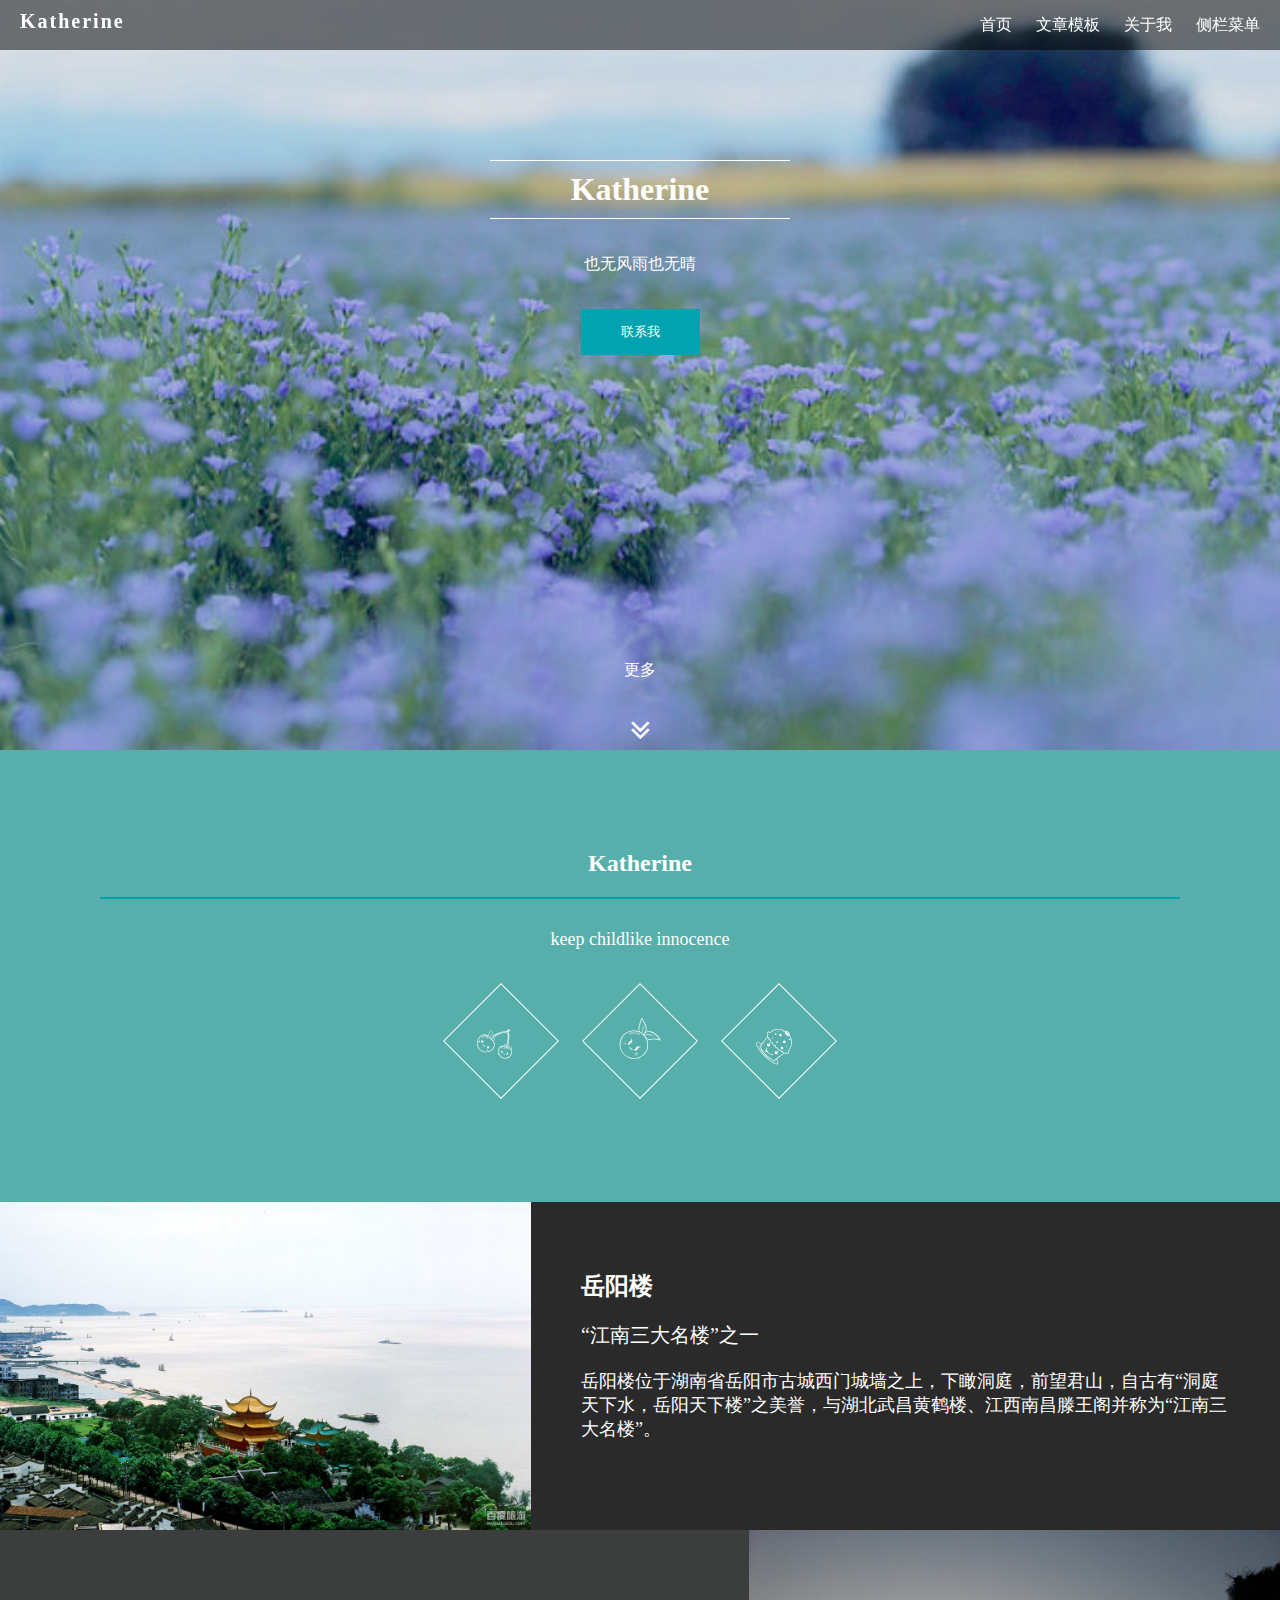
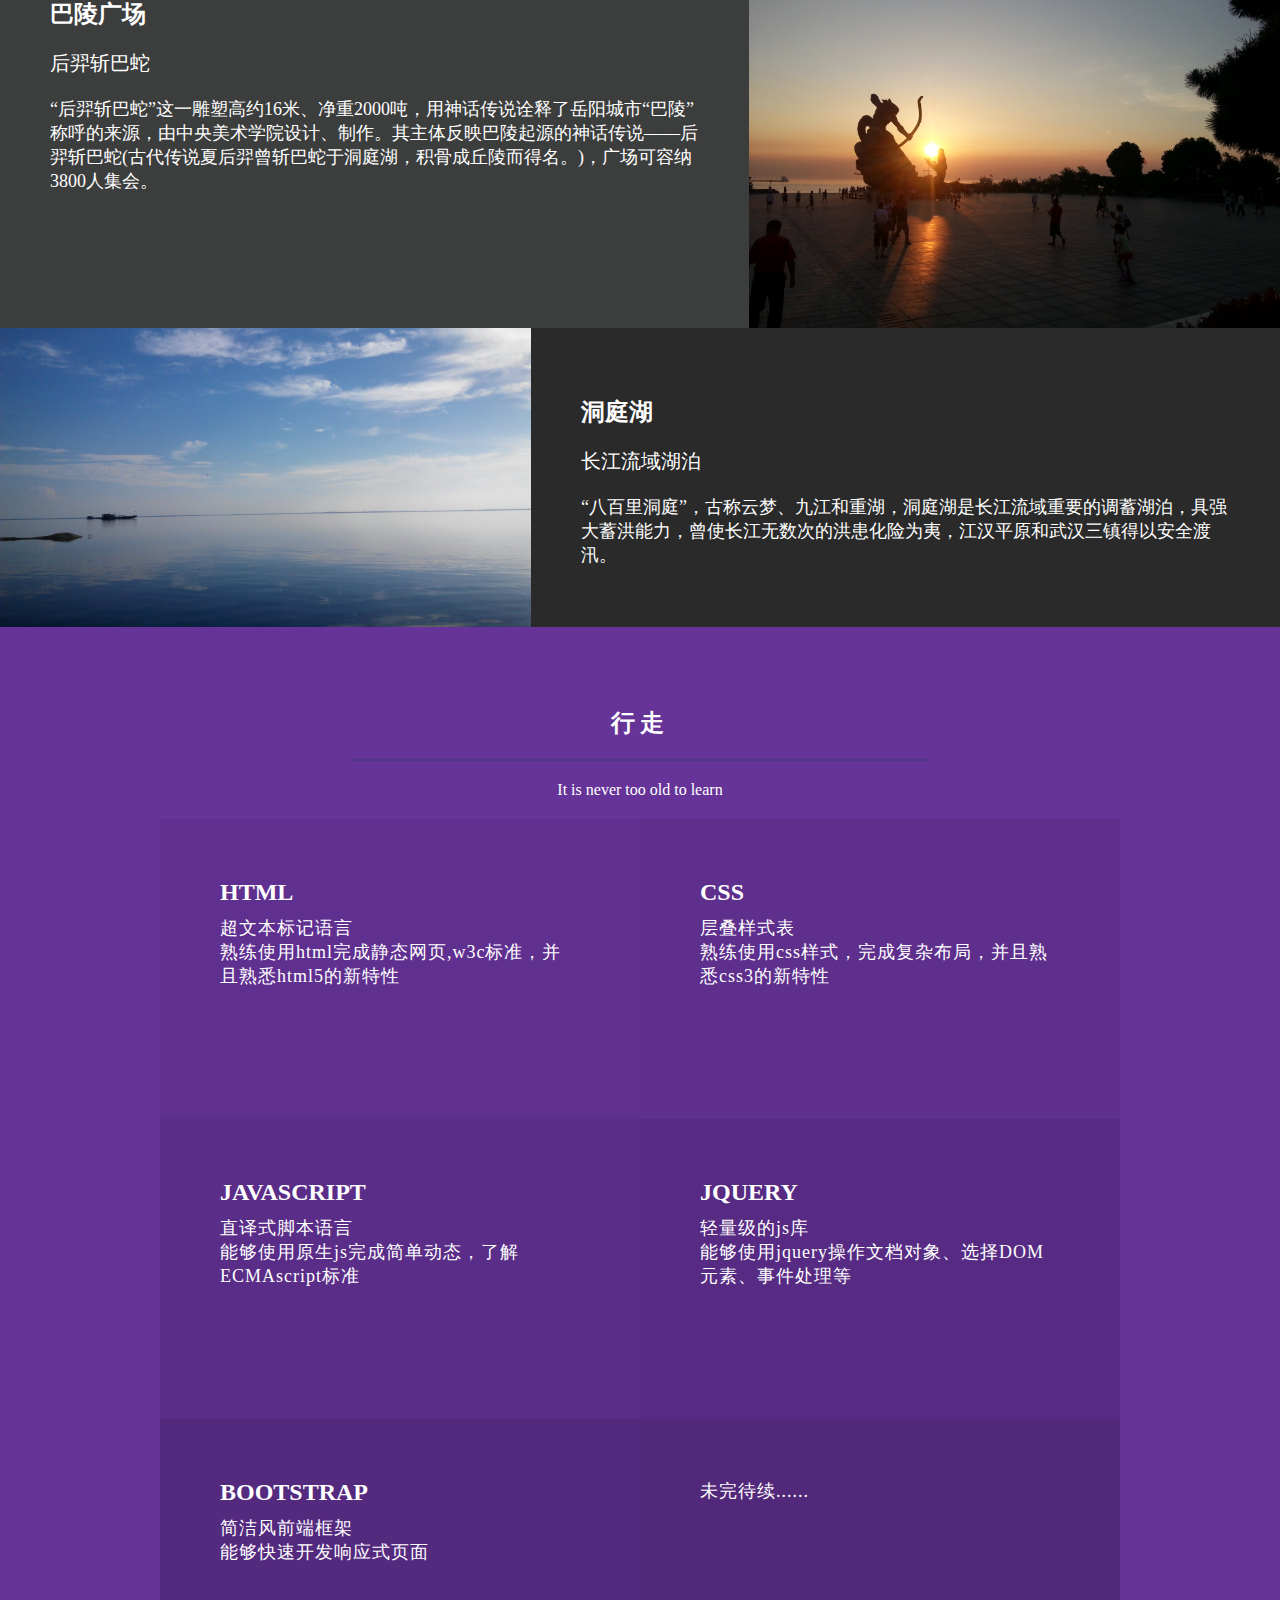
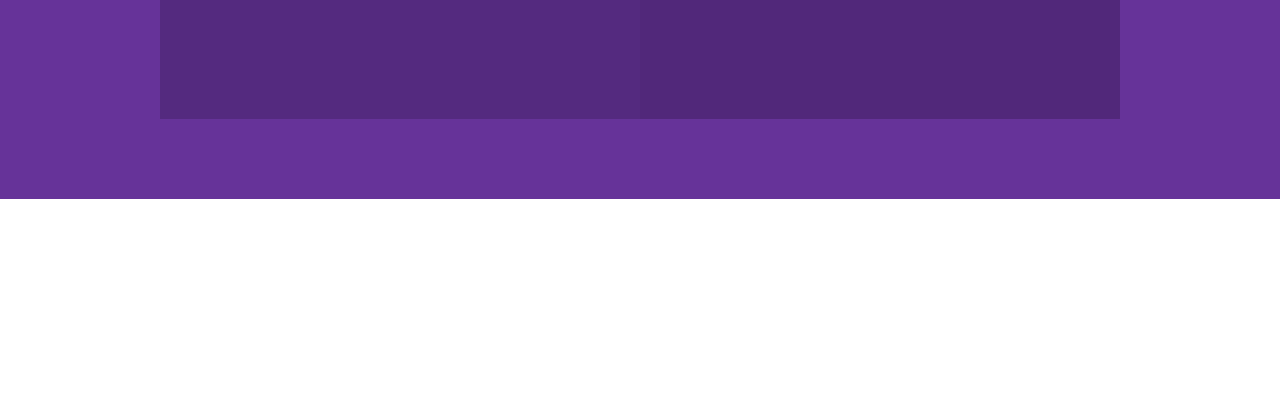
==== index.html @ 6aba7377 "init" ====
<!DOCTYPE html>
<html lang="en">
<head>
    <meta charset="UTF-8">
    <title>Katherine</title>
    <link rel="stylesheet" href="css/main.css">
    <link rel="stylesheet" href="fonts/font-awesome.min.css">
</head>

<body>
    <div class="page-wrapper">
        <header id="header">
            <nav>
                <div class="logo"><a href="index.html">Katherine</a></div>
                <ul>
                    <li><a href="#" class="active">首页</a></li>
                    <li><a href="article.html">文章模板</a></li>
                    <li><a href="#" class="me">关于我</a></li>
                    <li id="menu_trigger"><a href="#">侧栏菜单</a></li>
                </ul>
            </nav>
            <div id="banner">
                <div class="inner">
                    <h1>Katherine</h1>
                    <p>也无风雨也无晴</p>
                    <button id="contact"><a href="#">联系我</a></button>
                    <div class="more">
                        <p>更多</p>
                        <p><i class="fa fa-angle-double-down fa-2x" aria-hidden="true"></i></p>
                    </div>
                </div>
            </div>
        </header>
        <article>
            <section id="one" class="first-section">
                <div class="inner1">
                    <div>
                        <h2>Katherine</h2>
                        <div class="hr"></div>
                        <p class="sub-heading">keep childlike innocence</p>
                    </div>
                    <div class="icons">
                        <span class="icon">e</span>
                        <span class="icon">b</span>
                        <span class="icon">c</span>
                    </div>
                </div>
            </section>
            <section id="two" class="second-section">
                <div class="article-preview">
                    <div class="img-section">
                        <img src="img/c1.jpg" alt="">
                    </div>
                    <div class="text-section">
                        <h2>岳阳楼</h2>
                        <div class="sub-heading">“江南三大名楼”之一</div>
                        <p>岳阳楼位于湖南省岳阳市古城西门城墙之上，下瞰洞庭，前望君山，自古有“洞庭天下水，岳阳天下楼”之美誉，与湖北武昌黄鹤楼、江西南昌滕王阁并称为“江南三大名楼”。</p>
                    </div>
                </div>
                <div class="article-preview">
                    <div class="text-section">
                        <h2>巴陵广场</h2>
                        <div class="sub-heading">后羿斩巴蛇</div>
                        <p>“后羿斩巴蛇”这一雕塑高约16米、净重2000吨，用神话传说诠释了岳阳城市“巴陵”称呼的来源，由中央美术学院设计、制作。其主体反映巴陵起源的神话传说——后羿斩巴蛇(古代传说夏后羿曾斩巴蛇于洞庭湖，积骨成丘陵而得名。)，广场可容纳3800人集会。</p>
                    </div>
                    <div class="img-section">
                        <img src="img/c2.jpg" alt="">
                    </div>
                </div>
                <div class="article-preview">
                    <div class="img-section">
                        <img src="img/c3.jpg" alt="">
                    </div>
                    <div class="text-section">
                        <h2>洞庭湖</h2>
                        <div class="sub-heading">长江流域湖泊</div>
                        <p>“八百里洞庭”，古称云梦、九江和重湖，洞庭湖是长江流域重要的调蓄湖泊，具强大蓄洪能力，曾使长江无数次的洪患化险为夷，江汉平原和武汉三镇得以安全渡汛。</p>
                    </div>
                </div>
            </section>
            <section id="three" class="third-section">
                <div class="inner3">
                    <div class="heading-wrapper">
                        <h2>行走</h2>
                        <div class="hr"></div>
                        <div class="sub-heading">It is never too old to learn</div>
                    </div>
                    <div class="cards">
                        <div class="card">
                            <h3>HTML</h3>
                            <p>超文本标记语言</p>
                            <p>熟练使用html完成静态网页,w3c标准，并且熟悉html5的新特性</p>
                        </div>
                        <div class="card">
                            <h3>CSS</h3>
                            <p>层叠样式表</p>
                            <p>熟练使用css样式，完成复杂布局，并且熟悉css3的新特性</p>
                        </div>
                        <div class="card">
                            <h3>JAVASCRIPT</h3>
                            <p>直译式脚本语言</p>
                            <p>能够使用原生js完成简单动态，了解ECMAscript标准</p>
                        </div>
                        <div class="card">
                            <h3>JQUERY</h3>
                            <p>轻量级的js库</p>
                            <p>能够使用jquery操作文档对象、选择DOM元素、事件处理等</p>
                        </div>
                        <div class="card">
                            <h3>BOOTSTRAP</h3>
                            <p>简洁风前端框架</p>
                            <p>能够快速开发响应式页面</p>
                        </div>
                        <div class="card">
                            <p>未完待续......</p>
                        </div>
                    </div>
                </div>
            </section>
        </article>
        <footer>
            <ul class="share">
                <li><a href="#"><i class="fa fa-phone fa-lg" aria-hidden="true"></i></a></li>
                <li><a href="#"><i class="fa fa-comments-o fa-lg" aria-hidden="true"></i></a></li>
                <li><a href="#"><i class="fa fa-envelope-o fa-lg" aria-hidden="true"></i></a></li>
                <li><a href="#"><i class="fa fa-github fa-lg" aria-hidden="true"></i></a></li>
            </ul>
            <div class="copyright">
                @Katherine  -2016
            </div>
        </footer>
    </div>
    <div class="mask"></div>
    <div id="menu">
        <ul>
            <li><a href="#">html</a></li>
            <li><a href="#">css</a></li>
            <li><a href="#">javascript</a></li>
            <li><a href="#">jquery</a></li>
            <li><a href="#">bootstrap</a></li>
            <li><a href="#">react</a></li>
            <li><a href="#">less</a></li>
        </ul>
    </div>
    <div id="info">
        <ul>
            <li>telephone：15197228706</li>
            <li>weChat：pl6542580</li>
            <li>e-mail：941399127@qq.com</li>
            <li>github:https://github.com/panleihh</li>
        </ul>
    </div>
    <button class="back-to-top"><a href="#">返回顶部</a></button>
    <script src="js/jquery-3.1.0.min.js"></script>
    <script src="js/main.js"></script>
</body>
</html>
---- css/main.css ----
/*
    * Busy 收集 整理
 */
/*雅虎（YUI 3）reset*/
/*Normalize.css*/
* {
  margin: 0;
  padding: 0;
}
li {
  list-style: none;
}
img {
  border: none;
}
input,
select,
textarea {
  outline: none;
  border: none;
  background: none;
}
textarea {
  resize: none;
}
a {
  text-decoration: none;
}
@font-face {
  font-family: icon_kawaii;
  src: url("../fonts/Kawaii%20Food%20Font.ttf");
  font-weight: normal;
}
body {
  font-family: "Microsoft Yahei", "微软雅黑";
  /*---------------------------------隐藏部分-----------------------------------------*/

}
body .page-wrapper {
  background: url("../img/main.jpg") fixed;
  background-size: cover;
  overflow: hidden;
  /*--------------------------------header部分--------------------------------------*/

  /*--------------------------------article部分------------------------------------*/

  /*--------------------------------footer部分-------------------------------------*/

}
body .page-wrapper header nav {
  width: 100%;
  background: rgba(0, 0, 0, 0.5);
  position: fixed;
  z-index: 1000;
  height: 50px;
}
body .page-wrapper header nav .logo {
  padding: 10px 20px;
  font-size: 20px;
  font-weight: 700;
  float: left;
  letter-spacing: 2px;
}
body .page-wrapper header nav .logo a {
  color: #ffffff;
}
body .page-wrapper header nav ul {
  float: right;
}
body .page-wrapper header nav ul li {
  display: inline-block;
  line-height: 50px;
  margin-right: 20px;
}
body .page-wrapper header nav ul li a {
  line-height: inherit;
  display: inline-block;
  height: inherit;
  color: #ffffff;
}
body .page-wrapper header #banner {
  height: 750px;
  color: #ffffff;
  background-color: rgba(0, 0, 0, 0.1);
}
body .page-wrapper header #banner .inner {
  max-width: 300px;
  text-align: center;
  margin: 0 auto;
  position: relative;
  top: 160px;
}
body .page-wrapper header #banner .inner h1 {
  border-top: 1px solid #ffffff;
  border-bottom: 1px solid #ffffff;
  padding: 10px 0;
}
body .page-wrapper header #banner .inner p {
  line-height: 30px;
  margin: 30px;
}
body .page-wrapper header #banner .inner button {
  border: none;
  background-color: #00A3AF;
  color: #eeeeee;
  padding: 14px 40px;
}
body .page-wrapper header #banner .inner button a {
  display: block;
  color: #ffffff;
}
body .page-wrapper header #banner .inner .more {
  margin-top: 300px;
}
body .page-wrapper article #one {
  text-align: center;
  background-color: #56afaa;
  color: #ffffff;
  padding: 100px 0;
}
body .page-wrapper article #one .inner1 {
  max-width: 1080px;
  margin: 0 auto;
}
body .page-wrapper article #one .inner1 .hr {
  width: 100%;
  height: 2px;
  margin: 20px auto;
  background-color: #00A3AF;
}
body .page-wrapper article #one .inner1 .sub-heading {
  font-size: 18px;
  margin: 30px;
}
body .page-wrapper article #one .inner1 .icons {
  margin-top: 20px;
  font-size: 70px;
  font-family: icon_kawaii;
}
body .page-wrapper article #one .inner1 .icons .icon {
  display: inline-block;
  width: 80px;
  height: 80px;
  margin: 20px;
  border: 1px solid #ffffff;
  transform: rotate(45deg);
}
body .page-wrapper article #two .article-preview {
  background-color: rgba(20, 22, 22, 0.83);
  display: flex;
}
body .page-wrapper article #two .article-preview .img-section {
  width: 45%;
}
body .page-wrapper article #two .article-preview .img-section img {
  width: 100%;
  max-height: 400px;
  display: block;
  overflow: hidden;
}
body .page-wrapper article #two .article-preview .text-section {
  width: 55%;
  position: relative;
  top: 68px;
  padding: 0 50px;
  color: #ffffff;
}
body .page-wrapper article #two .article-preview .text-section h2 {
  margin-bottom: 20px;
}
body .page-wrapper article #two .article-preview .text-section .sub-heading {
  font-size: 20px;
  margin-bottom: 20px;
}
body .page-wrapper article #two .article-preview .text-section p {
  font-size: 18px;
}
body .page-wrapper article #two .article-preview:nth-child(odd) {
  background-color: rgba(26, 26, 26, 0.93);
}
body .page-wrapper article #three {
  background-color: rebeccapurple;
  color: #ffffff;
  padding: 80px;
}
body .page-wrapper article #three .inner3 {
  max-width: 960px;
  margin: 0 auto;
}
body .page-wrapper article #three .inner3 .heading-wrapper {
  text-align: center;
}
body .page-wrapper article #three .inner3 .heading-wrapper h2 {
  letter-spacing: 5px;
}
body .page-wrapper article #three .inner3 .heading-wrapper .hr {
  width: 60%;
  height: 2px;
  margin: 20px auto;
  background-color: #523587;
}
body .page-wrapper article #three .inner3 .heading-wrapper .sub-heading {
  margin-bottom: 20px;
}
body .page-wrapper article #three .inner3 .cards .card {
  width: 50%;
  min-height: 300px;
  padding: 60px;
  float: left;
  display: inline-block;
  -webkit-box-sizing: border-box;
  -moz-box-sizing: border-box;
  box-sizing: border-box;
}
body .page-wrapper article #three .inner3 .cards .card h3 {
  font-size: 24px;
  padding-bottom: 10px;
}
body .page-wrapper article #three .inner3 .cards .card p {
  font-size: 18px;
  letter-spacing: 1px;
}
body .page-wrapper article #three .inner3 .cards .card:first-child {
  background-color: rgba(0, 0, 0, 0.05);
}
body .page-wrapper article #three .inner3 .cards .card:nth-child(2) {
  background-color: rgba(0, 0, 0, 0.08);
}
body .page-wrapper article #three .inner3 .cards .card:nth-child(3) {
  background-color: rgba(0, 0, 0, 0.11);
}
body .page-wrapper article #three .inner3 .cards .card:nth-child(4) {
  background-color: rgba(0, 0, 0, 0.14);
}
body .page-wrapper article #three .inner3 .cards .card:nth-child(5) {
  background-color: rgba(0, 0, 0, 0.17);
}
body .page-wrapper article #three .inner3 .cards .card:nth-child(6) {
  background-color: rgba(0, 0, 0, 0.2);
}
body .page-wrapper article #three .inner3 .cards:after {
  content: '';
  display: block;
  clear: both;
}
body .page-wrapper footer {
  color: #ffffff;
  min-height: 200px;
  text-align: center;
}
body .page-wrapper footer .share {
  display: block;
  margin: 0 auto;
  padding: 50px;
}
body .page-wrapper footer .share li {
  display: inline-block;
  padding: 15px;
}
body .page-wrapper footer .share li a {
  color: #ffffff;
}
body .page-wrapper footer .copyright {
  padding-bottom: 20px;
}
body .mask {
  position: fixed;
  display: none;
  background-color: rgba(0, 0, 0, 0.4);
  top: 0;
  bottom: 0;
  left: 0;
  right: 0;
}
body #menu {
  width: 300px;
  padding: 20px 0;
  position: fixed;
  top: 50px;
  bottom: 0;
  right: -300px;
  background-color: rgba(0, 0, 0, 0.5);
  color: #ffffff;
  transition: right 0.5s;
}
body #menu ul li a {
  width: 100%;
  padding: 10px 30px;
  color: #ffffff;
  display: inline-block;
}
body #menu ul li a:hover {
  background-color: #444444;
}
body #info {
  width: 400px;
  position: fixed;
  top: 410px;
  left: 37%;
  display: none;
  border-radius: 15px;
  background-color: rgba(255, 255, 255, 0.5);
}
body #info ul {
  padding: 20px 35px;
  font-size: 18px;
  line-height: 30px;
}
body .back-to-top {
  position: fixed;
  bottom: 30px;
  right: 30px;
  padding: 10px;
  border: 1px solid #888;
  background-color: #5d5d5d;
}
body .back-to-top a {
  color: #878787;
}
body .back-to-top a:hover {
  color: #aaaaaa;
}
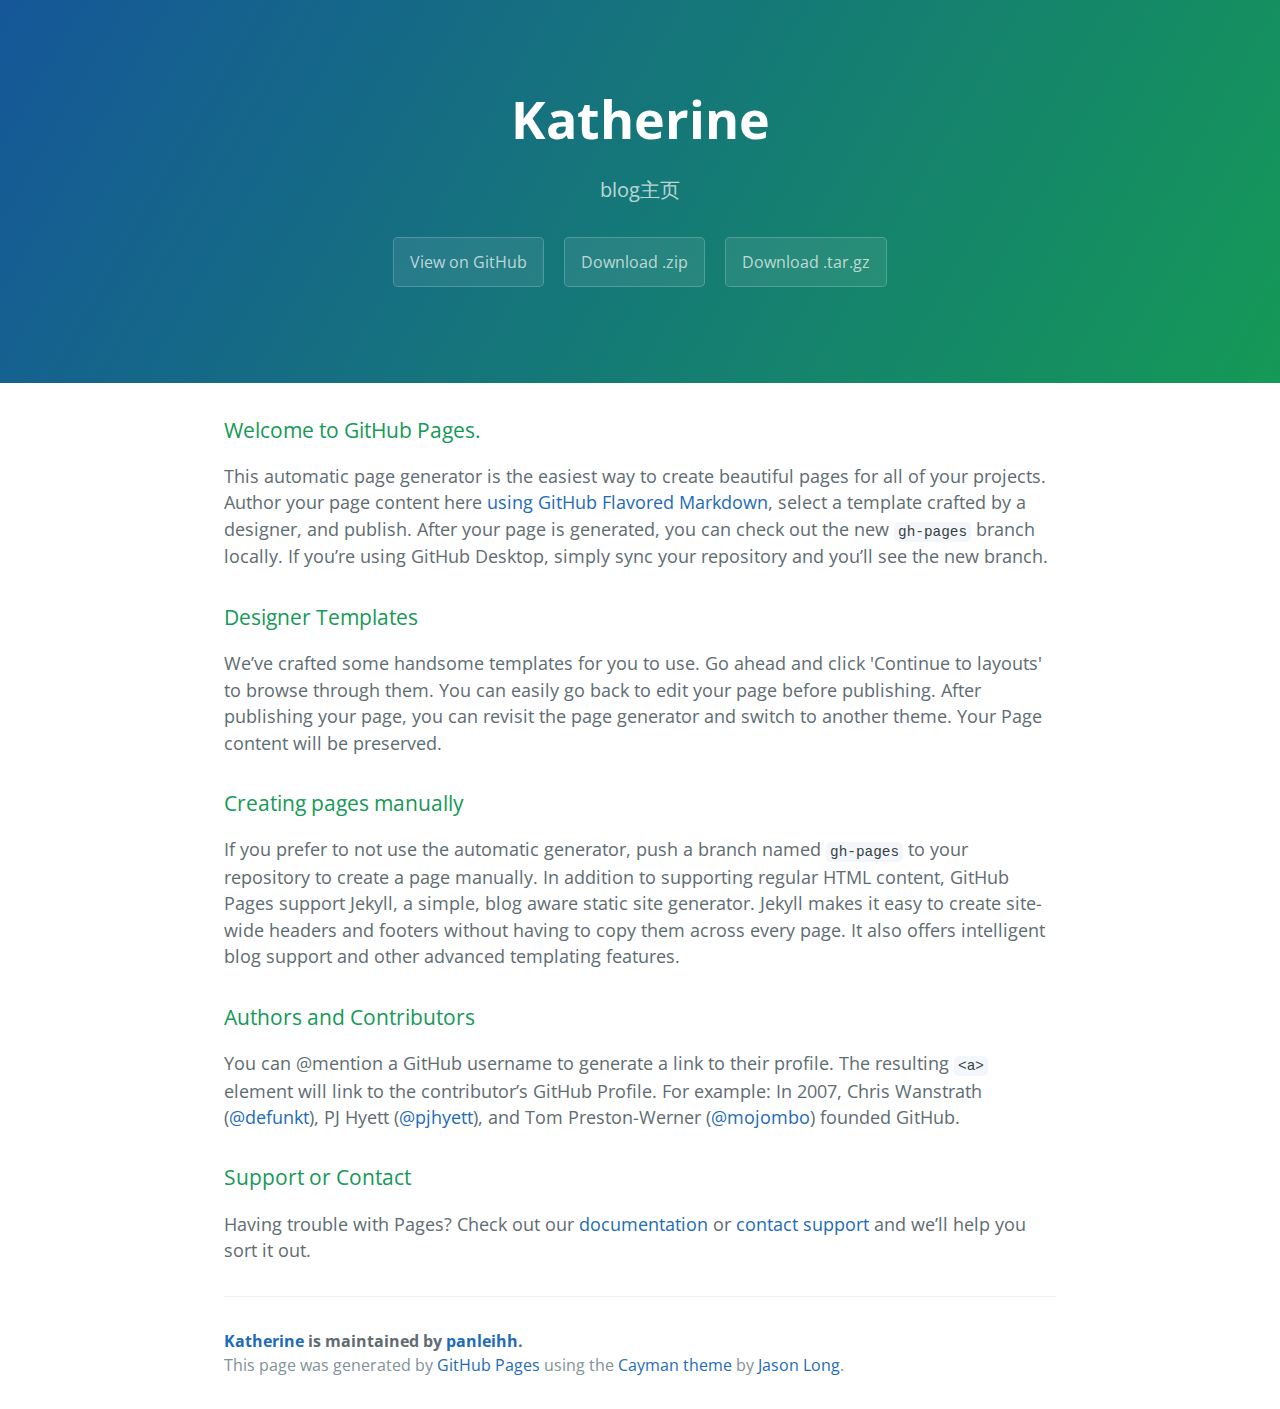
==== commit a0b61c43: "Create gh-pages branch via GitHub" ====
--- a/index.html
+++ b/index.html
@@ -1,157 +1,57 @@
 <!DOCTYPE html>
-<html lang="en">
-<head>
+<html lang="en-us">
+  <head>
     <meta charset="UTF-8">
-    <title>Katherine</title>
-    <link rel="stylesheet" href="css/main.css">
-    <link rel="stylesheet" href="fonts/font-awesome.min.css">
-</head>
+    <title>Katherine by panleihh</title>
+    <meta name="viewport" content="width=device-width, initial-scale=1">
+    <link rel="stylesheet" type="text/css" href="stylesheets/normalize.css" media="screen">
+    <link href='https://fonts.googleapis.com/css?family=Open+Sans:400,700' rel='stylesheet' type='text/css'>
+    <link rel="stylesheet" type="text/css" href="stylesheets/stylesheet.css" media="screen">
+    <link rel="stylesheet" type="text/css" href="stylesheets/github-light.css" media="screen">
+  </head>
+  <body>
+    <section class="page-header">
+      <h1 class="project-name">Katherine</h1>
+      <h2 class="project-tagline">blog主页</h2>
+      <a href="https://github.com/panleihh/Katherine" class="btn">View on GitHub</a>
+      <a href="https://github.com/panleihh/Katherine/zipball/master" class="btn">Download .zip</a>
+      <a href="https://github.com/panleihh/Katherine/tarball/master" class="btn">Download .tar.gz</a>
+    </section>
 
-<body>
-    <div class="page-wrapper">
-        <header id="header">
-            <nav>
-                <div class="logo"><a href="index.html">Katherine</a></div>
-                <ul>
-                    <li><a href="#" class="active">首页</a></li>
-                    <li><a href="article.html">文章模板</a></li>
-                    <li><a href="#" class="me">关于我</a></li>
-                    <li id="menu_trigger"><a href="#">侧栏菜单</a></li>
-                </ul>
-            </nav>
-            <div id="banner">
-                <div class="inner">
-                    <h1>Katherine</h1>
-                    <p>也无风雨也无晴</p>
-                    <button id="contact"><a href="#">联系我</a></button>
-                    <div class="more">
-                        <p>更多</p>
-                        <p><i class="fa fa-angle-double-down fa-2x" aria-hidden="true"></i></p>
-                    </div>
-                </div>
-            </div>
-        </header>
-        <article>
-            <section id="one" class="first-section">
-                <div class="inner1">
-                    <div>
-                        <h2>Katherine</h2>
-                        <div class="hr"></div>
-                        <p class="sub-heading">keep childlike innocence</p>
-                    </div>
-                    <div class="icons">
-                        <span class="icon">e</span>
-                        <span class="icon">b</span>
-                        <span class="icon">c</span>
-                    </div>
-                </div>
-            </section>
-            <section id="two" class="second-section">
-                <div class="article-preview">
-                    <div class="img-section">
-                        <img src="img/c1.jpg" alt="">
-                    </div>
-                    <div class="text-section">
-                        <h2>岳阳楼</h2>
-                        <div class="sub-heading">“江南三大名楼”之一</div>
-                        <p>岳阳楼位于湖南省岳阳市古城西门城墙之上，下瞰洞庭，前望君山，自古有“洞庭天下水，岳阳天下楼”之美誉，与湖北武昌黄鹤楼、江西南昌滕王阁并称为“江南三大名楼”。</p>
-                    </div>
-                </div>
-                <div class="article-preview">
-                    <div class="text-section">
-                        <h2>巴陵广场</h2>
-                        <div class="sub-heading">后羿斩巴蛇</div>
-                        <p>“后羿斩巴蛇”这一雕塑高约16米、净重2000吨，用神话传说诠释了岳阳城市“巴陵”称呼的来源，由中央美术学院设计、制作。其主体反映巴陵起源的神话传说——后羿斩巴蛇(古代传说夏后羿曾斩巴蛇于洞庭湖，积骨成丘陵而得名。)，广场可容纳3800人集会。</p>
-                    </div>
-                    <div class="img-section">
-                        <img src="img/c2.jpg" alt="">
-                    </div>
-                </div>
-                <div class="article-preview">
-                    <div class="img-section">
-                        <img src="img/c3.jpg" alt="">
-                    </div>
-                    <div class="text-section">
-                        <h2>洞庭湖</h2>
-                        <div class="sub-heading">长江流域湖泊</div>
-                        <p>“八百里洞庭”，古称云梦、九江和重湖，洞庭湖是长江流域重要的调蓄湖泊，具强大蓄洪能力，曾使长江无数次的洪患化险为夷，江汉平原和武汉三镇得以安全渡汛。</p>
-                    </div>
-                </div>
-            </section>
-            <section id="three" class="third-section">
-                <div class="inner3">
-                    <div class="heading-wrapper">
-                        <h2>行走</h2>
-                        <div class="hr"></div>
-                        <div class="sub-heading">It is never too old to learn</div>
-                    </div>
-                    <div class="cards">
-                        <div class="card">
-                            <h3>HTML</h3>
-                            <p>超文本标记语言</p>
-                            <p>熟练使用html完成静态网页,w3c标准，并且熟悉html5的新特性</p>
-                        </div>
-                        <div class="card">
-                            <h3>CSS</h3>
-                            <p>层叠样式表</p>
-                            <p>熟练使用css样式，完成复杂布局，并且熟悉css3的新特性</p>
-                        </div>
-                        <div class="card">
-                            <h3>JAVASCRIPT</h3>
-                            <p>直译式脚本语言</p>
-                            <p>能够使用原生js完成简单动态，了解ECMAscript标准</p>
-                        </div>
-                        <div class="card">
-                            <h3>JQUERY</h3>
-                            <p>轻量级的js库</p>
-                            <p>能够使用jquery操作文档对象、选择DOM元素、事件处理等</p>
-                        </div>
-                        <div class="card">
-                            <h3>BOOTSTRAP</h3>
-                            <p>简洁风前端框架</p>
-                            <p>能够快速开发响应式页面</p>
-                        </div>
-                        <div class="card">
-                            <p>未完待续......</p>
-                        </div>
-                    </div>
-                </div>
-            </section>
-        </article>
-        <footer>
-            <ul class="share">
-                <li><a href="#"><i class="fa fa-phone fa-lg" aria-hidden="true"></i></a></li>
-                <li><a href="#"><i class="fa fa-comments-o fa-lg" aria-hidden="true"></i></a></li>
-                <li><a href="#"><i class="fa fa-envelope-o fa-lg" aria-hidden="true"></i></a></li>
-                <li><a href="#"><i class="fa fa-github fa-lg" aria-hidden="true"></i></a></li>
-            </ul>
-            <div class="copyright">
-                @Katherine  -2016
-            </div>
-        </footer>
-    </div>
-    <div class="mask"></div>
-    <div id="menu">
-        <ul>
-            <li><a href="#">html</a></li>
-            <li><a href="#">css</a></li>
-            <li><a href="#">javascript</a></li>
-            <li><a href="#">jquery</a></li>
-            <li><a href="#">bootstrap</a></li>
-            <li><a href="#">react</a></li>
-            <li><a href="#">less</a></li>
-        </ul>
-    </div>
-    <div id="info">
-        <ul>
-            <li>telephone：15197228706</li>
-            <li>weChat：pl6542580</li>
-            <li>e-mail：941399127@qq.com</li>
-            <li>github:https://github.com/panleihh</li>
-        </ul>
-    </div>
-    <button class="back-to-top"><a href="#">返回顶部</a></button>
-    <script src="js/jquery-3.1.0.min.js"></script>
-    <script src="js/main.js"></script>
-</body>
-</html>+    <section class="main-content">
+      <h3>
+<a id="welcome-to-github-pages" class="anchor" href="#welcome-to-github-pages" aria-hidden="true"><span aria-hidden="true" class="octicon octicon-link"></span></a>Welcome to GitHub Pages.</h3>
+
+<p>This automatic page generator is the easiest way to create beautiful pages for all of your projects. Author your page content here <a href="https://guides.github.com/features/mastering-markdown/">using GitHub Flavored Markdown</a>, select a template crafted by a designer, and publish. After your page is generated, you can check out the new <code>gh-pages</code> branch locally. If you’re using GitHub Desktop, simply sync your repository and you’ll see the new branch.</p>
+
+<h3>
+<a id="designer-templates" class="anchor" href="#designer-templates" aria-hidden="true"><span aria-hidden="true" class="octicon octicon-link"></span></a>Designer Templates</h3>
+
+<p>We’ve crafted some handsome templates for you to use. Go ahead and click 'Continue to layouts' to browse through them. You can easily go back to edit your page before publishing. After publishing your page, you can revisit the page generator and switch to another theme. Your Page content will be preserved.</p>
+
+<h3>
+<a id="creating-pages-manually" class="anchor" href="#creating-pages-manually" aria-hidden="true"><span aria-hidden="true" class="octicon octicon-link"></span></a>Creating pages manually</h3>
+
+<p>If you prefer to not use the automatic generator, push a branch named <code>gh-pages</code> to your repository to create a page manually. In addition to supporting regular HTML content, GitHub Pages support Jekyll, a simple, blog aware static site generator. Jekyll makes it easy to create site-wide headers and footers without having to copy them across every page. It also offers intelligent blog support and other advanced templating features.</p>
+
+<h3>
+<a id="authors-and-contributors" class="anchor" href="#authors-and-contributors" aria-hidden="true"><span aria-hidden="true" class="octicon octicon-link"></span></a>Authors and Contributors</h3>
+
+<p>You can @mention a GitHub username to generate a link to their profile. The resulting <code>&lt;a&gt;</code> element will link to the contributor’s GitHub Profile. For example: In 2007, Chris Wanstrath (<a href="https://github.com/defunkt" class="user-mention">@defunkt</a>), PJ Hyett (<a href="https://github.com/pjhyett" class="user-mention">@pjhyett</a>), and Tom Preston-Werner (<a href="https://github.com/mojombo" class="user-mention">@mojombo</a>) founded GitHub.</p>
+
+<h3>
+<a id="support-or-contact" class="anchor" href="#support-or-contact" aria-hidden="true"><span aria-hidden="true" class="octicon octicon-link"></span></a>Support or Contact</h3>
+
+<p>Having trouble with Pages? Check out our <a href="https://help.github.com/pages">documentation</a> or <a href="https://github.com/contact">contact support</a> and we’ll help you sort it out.</p>
+
+      <footer class="site-footer">
+        <span class="site-footer-owner"><a href="https://github.com/panleihh/Katherine">Katherine</a> is maintained by <a href="https://github.com/panleihh">panleihh</a>.</span>
+
+        <span class="site-footer-credits">This page was generated by <a href="https://pages.github.com">GitHub Pages</a> using the <a href="https://github.com/jasonlong/cayman-theme">Cayman theme</a> by <a href="https://twitter.com/jasonlong">Jason Long</a>.</span>
+      </footer>
+
+    </section>
+
+  
+  </body>
+</html>
--- a/stylesheets/stylesheet.css
+++ b/stylesheets/stylesheet.css
@@ -0,0 +1,245 @@
+* {
+  box-sizing: border-box; }
+
+body {
+  padding: 0;
+  margin: 0;
+  font-family: "Open Sans", "Helvetica Neue", Helvetica, Arial, sans-serif;
+  font-size: 16px;
+  line-height: 1.5;
+  color: #606c71; }
+
+a {
+  color: #1e6bb8;
+  text-decoration: none; }
+  a:hover {
+    text-decoration: underline; }
+
+.btn {
+  display: inline-block;
+  margin-bottom: 1rem;
+  color: rgba(255, 255, 255, 0.7);
+  background-color: rgba(255, 255, 255, 0.08);
+  border-color: rgba(255, 255, 255, 0.2);
+  border-style: solid;
+  border-width: 1px;
+  border-radius: 0.3rem;
+  transition: color 0.2s, background-color 0.2s, border-color 0.2s; }
+  .btn + .btn {
+    margin-left: 1rem; }
+
+.btn:hover {
+  color: rgba(255, 255, 255, 0.8);
+  text-decoration: none;
+  background-color: rgba(255, 255, 255, 0.2);
+  border-color: rgba(255, 255, 255, 0.3); }
+
+@media screen and (min-width: 64em) {
+  .btn {
+    padding: 0.75rem 1rem; } }
+
+@media screen and (min-width: 42em) and (max-width: 64em) {
+  .btn {
+    padding: 0.6rem 0.9rem;
+    font-size: 0.9rem; } }
+
+@media screen and (max-width: 42em) {
+  .btn {
+    display: block;
+    width: 100%;
+    padding: 0.75rem;
+    font-size: 0.9rem; }
+    .btn + .btn {
+      margin-top: 1rem;
+      margin-left: 0; } }
+
+.page-header {
+  color: #fff;
+  text-align: center;
+  background-color: #159957;
+  background-image: linear-gradient(120deg, #155799, #159957); }
+
+@media screen and (min-width: 64em) {
+  .page-header {
+    padding: 5rem 6rem; } }
+
+@media screen and (min-width: 42em) and (max-width: 64em) {
+  .page-header {
+    padding: 3rem 4rem; } }
+
+@media screen and (max-width: 42em) {
+  .page-header {
+    padding: 2rem 1rem; } }
+
+.project-name {
+  margin-top: 0;
+  margin-bottom: 0.1rem; }
+
+@media screen and (min-width: 64em) {
+  .project-name {
+    font-size: 3.25rem; } }
+
+@media screen and (min-width: 42em) and (max-width: 64em) {
+  .project-name {
+    font-size: 2.25rem; } }
+
+@media screen and (max-width: 42em) {
+  .project-name {
+    font-size: 1.75rem; } }
+
+.project-tagline {
+  margin-bottom: 2rem;
+  font-weight: normal;
+  opacity: 0.7; }
+
+@media screen and (min-width: 64em) {
+  .project-tagline {
+    font-size: 1.25rem; } }
+
+@media screen and (min-width: 42em) and (max-width: 64em) {
+  .project-tagline {
+    font-size: 1.15rem; } }
+
+@media screen and (max-width: 42em) {
+  .project-tagline {
+    font-size: 1rem; } }
+
+.main-content :first-child {
+  margin-top: 0; }
+.main-content img {
+  max-width: 100%; }
+.main-content h1, .main-content h2, .main-content h3, .main-content h4, .main-content h5, .main-content h6 {
+  margin-top: 2rem;
+  margin-bottom: 1rem;
+  font-weight: normal;
+  color: #159957; }
+.main-content p {
+  margin-bottom: 1em; }
+.main-content code {
+  padding: 2px 4px;
+  font-family: Consolas, "Liberation Mono", Menlo, Courier, monospace;
+  font-size: 0.9rem;
+  color: #383e41;
+  background-color: #f3f6fa;
+  border-radius: 0.3rem; }
+.main-content pre {
+  padding: 0.8rem;
+  margin-top: 0;
+  margin-bottom: 1rem;
+  font: 1rem Consolas, "Liberation Mono", Menlo, Courier, monospace;
+  color: #567482;
+  word-wrap: normal;
+  background-color: #f3f6fa;
+  border: solid 1px #dce6f0;
+  border-radius: 0.3rem; }
+  .main-content pre > code {
+    padding: 0;
+    margin: 0;
+    font-size: 0.9rem;
+    color: #567482;
+    word-break: normal;
+    white-space: pre;
+    background: transparent;
+    border: 0; }
+.main-content .highlight {
+  margin-bottom: 1rem; }
+  .main-content .highlight pre {
+    margin-bottom: 0;
+    word-break: normal; }
+.main-content .highlight pre, .main-content pre {
+  padding: 0.8rem;
+  overflow: auto;
+  font-size: 0.9rem;
+  line-height: 1.45;
+  border-radius: 0.3rem; }
+.main-content pre code, .main-content pre tt {
+  display: inline;
+  max-width: initial;
+  padding: 0;
+  margin: 0;
+  overflow: initial;
+  line-height: inherit;
+  word-wrap: normal;
+  background-color: transparent;
+  border: 0; }
+  .main-content pre code:before, .main-content pre code:after, .main-content pre tt:before, .main-content pre tt:after {
+    content: normal; }
+.main-content ul, .main-content ol {
+  margin-top: 0; }
+.main-content blockquote {
+  padding: 0 1rem;
+  margin-left: 0;
+  color: #819198;
+  border-left: 0.3rem solid #dce6f0; }
+  .main-content blockquote > :first-child {
+    margin-top: 0; }
+  .main-content blockquote > :last-child {
+    margin-bottom: 0; }
+.main-content table {
+  display: block;
+  width: 100%;
+  overflow: auto;
+  word-break: normal;
+  word-break: keep-all; }
+  .main-content table th {
+    font-weight: bold; }
+  .main-content table th, .main-content table td {
+    padding: 0.5rem 1rem;
+    border: 1px solid #e9ebec; }
+.main-content dl {
+  padding: 0; }
+  .main-content dl dt {
+    padding: 0;
+    margin-top: 1rem;
+    font-size: 1rem;
+    font-weight: bold; }
+  .main-content dl dd {
+    padding: 0;
+    margin-bottom: 1rem; }
+.main-content hr {
+  height: 2px;
+  padding: 0;
+  margin: 1rem 0;
+  background-color: #eff0f1;
+  border: 0; }
+
+@media screen and (min-width: 64em) {
+  .main-content {
+    max-width: 64rem;
+    padding: 2rem 6rem;
+    margin: 0 auto;
+    font-size: 1.1rem; } }
+
+@media screen and (min-width: 42em) and (max-width: 64em) {
+  .main-content {
+    padding: 2rem 4rem;
+    font-size: 1.1rem; } }
+
+@media screen and (max-width: 42em) {
+  .main-content {
+    padding: 2rem 1rem;
+    font-size: 1rem; } }
+
+.site-footer {
+  padding-top: 2rem;
+  margin-top: 2rem;
+  border-top: solid 1px #eff0f1; }
+
+.site-footer-owner {
+  display: block;
+  font-weight: bold; }
+
+.site-footer-credits {
+  color: #819198; }
+
+@media screen and (min-width: 64em) {
+  .site-footer {
+    font-size: 1rem; } }
+
+@media screen and (min-width: 42em) and (max-width: 64em) {
+  .site-footer {
+    font-size: 1rem; } }
+
+@media screen and (max-width: 42em) {
+  .site-footer {
+    font-size: 0.9rem; } }
--- a/stylesheets/github-light.css
+++ b/stylesheets/github-light.css
@@ -0,0 +1,124 @@
+/*
+The MIT License (MIT)
+
+Copyright (c) 2016 GitHub, Inc.
+
+Permission is hereby granted, free of charge, to any person obtaining a copy
+of this software and associated documentation files (the "Software"), to deal
+in the Software without restriction, including without limitation the rights
+to use, copy, modify, merge, publish, distribute, sublicense, and/or sell
+copies of the Software, and to permit persons to whom the Software is
+furnished to do so, subject to the following conditions:
+
+The above copyright notice and this permission notice shall be included in all
+copies or substantial portions of the Software.
+
+THE SOFTWARE IS PROVIDED "AS IS", WITHOUT WARRANTY OF ANY KIND, EXPRESS OR
+IMPLIED, INCLUDING BUT NOT LIMITED TO THE WARRANTIES OF MERCHANTABILITY,
+FITNESS FOR A PARTICULAR PURPOSE AND NONINFRINGEMENT. IN NO EVENT SHALL THE
+AUTHORS OR COPYRIGHT HOLDERS BE LIABLE FOR ANY CLAIM, DAMAGES OR OTHER
+LIABILITY, WHETHER IN AN ACTION OF CONTRACT, TORT OR OTHERWISE, ARISING FROM,
+OUT OF OR IN CONNECTION WITH THE SOFTWARE OR THE USE OR OTHER DEALINGS IN THE
+SOFTWARE.
+
+*/
+
+.pl-c /* comment */ {
+  color: #969896;
+}
+
+.pl-c1 /* constant, variable.other.constant, support, meta.property-name, support.constant, support.variable, meta.module-reference, markup.raw, meta.diff.header */,
+.pl-s .pl-v /* string variable */ {
+  color: #0086b3;
+}
+
+.pl-e /* entity */,
+.pl-en /* entity.name */ {
+  color: #795da3;
+}
+
+.pl-smi /* variable.parameter.function, storage.modifier.package, storage.modifier.import, storage.type.java, variable.other */,
+.pl-s .pl-s1 /* string source */ {
+  color: #333;
+}
+
+.pl-ent /* entity.name.tag */ {
+  color: #63a35c;
+}
+
+.pl-k /* keyword, storage, storage.type */ {
+  color: #a71d5d;
+}
+
+.pl-s /* string */,
+.pl-pds /* punctuation.definition.string, string.regexp.character-class */,
+.pl-s .pl-pse .pl-s1 /* string punctuation.section.embedded source */,
+.pl-sr /* string.regexp */,
+.pl-sr .pl-cce /* string.regexp constant.character.escape */,
+.pl-sr .pl-sre /* string.regexp source.ruby.embedded */,
+.pl-sr .pl-sra /* string.regexp string.regexp.arbitrary-repitition */ {
+  color: #183691;
+}
+
+.pl-v /* variable */ {
+  color: #ed6a43;
+}
+
+.pl-id /* invalid.deprecated */ {
+  color: #b52a1d;
+}
+
+.pl-ii /* invalid.illegal */ {
+  color: #f8f8f8;
+  background-color: #b52a1d;
+}
+
+.pl-sr .pl-cce /* string.regexp constant.character.escape */ {
+  font-weight: bold;
+  color: #63a35c;
+}
+
+.pl-ml /* markup.list */ {
+  color: #693a17;
+}
+
+.pl-mh /* markup.heading */,
+.pl-mh .pl-en /* markup.heading entity.name */,
+.pl-ms /* meta.separator */ {
+  font-weight: bold;
+  color: #1d3e81;
+}
+
+.pl-mq /* markup.quote */ {
+  color: #008080;
+}
+
+.pl-mi /* markup.italic */ {
+  font-style: italic;
+  color: #333;
+}
+
+.pl-mb /* markup.bold */ {
+  font-weight: bold;
+  color: #333;
+}
+
+.pl-md /* markup.deleted, meta.diff.header.from-file */ {
+  color: #bd2c00;
+  background-color: #ffecec;
+}
+
+.pl-mi1 /* markup.inserted, meta.diff.header.to-file */ {
+  color: #55a532;
+  background-color: #eaffea;
+}
+
+.pl-mdr /* meta.diff.range */ {
+  font-weight: bold;
+  color: #795da3;
+}
+
+.pl-mo /* meta.output */ {
+  color: #1d3e81;
+}
+
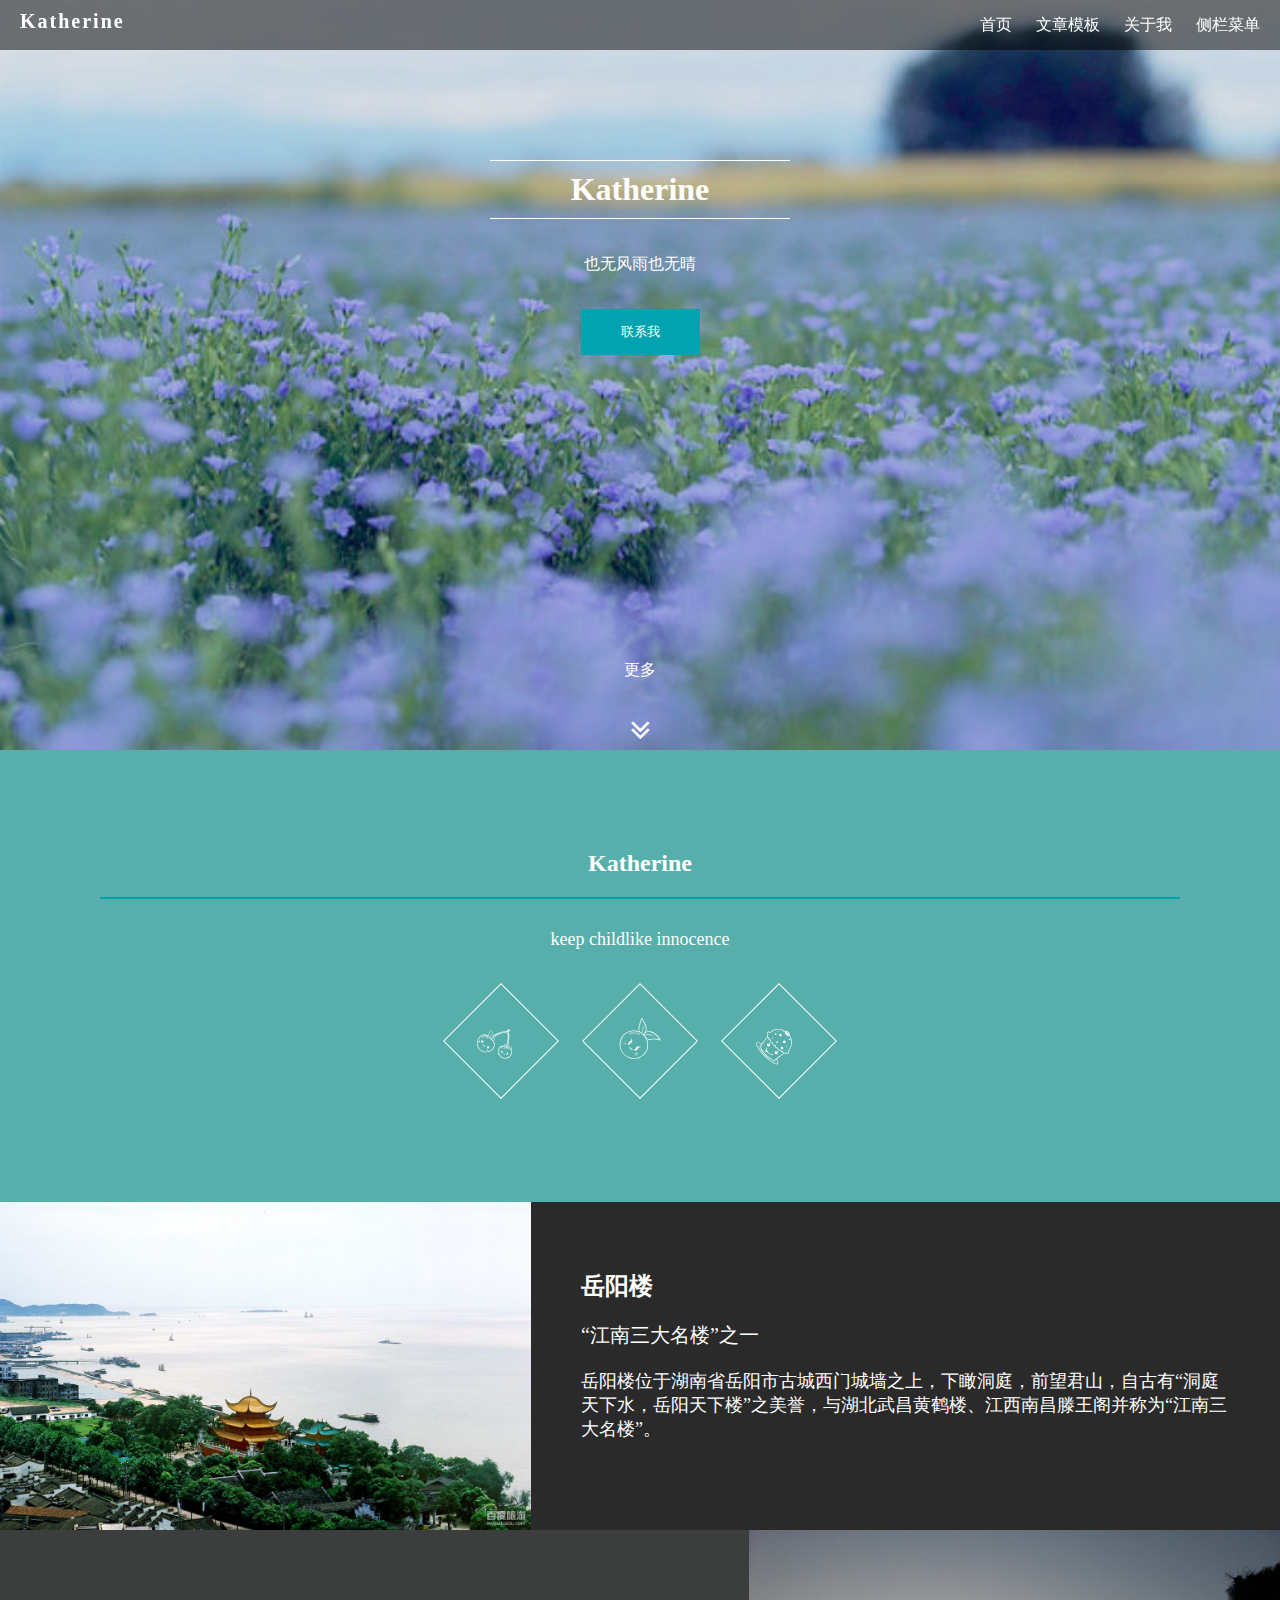
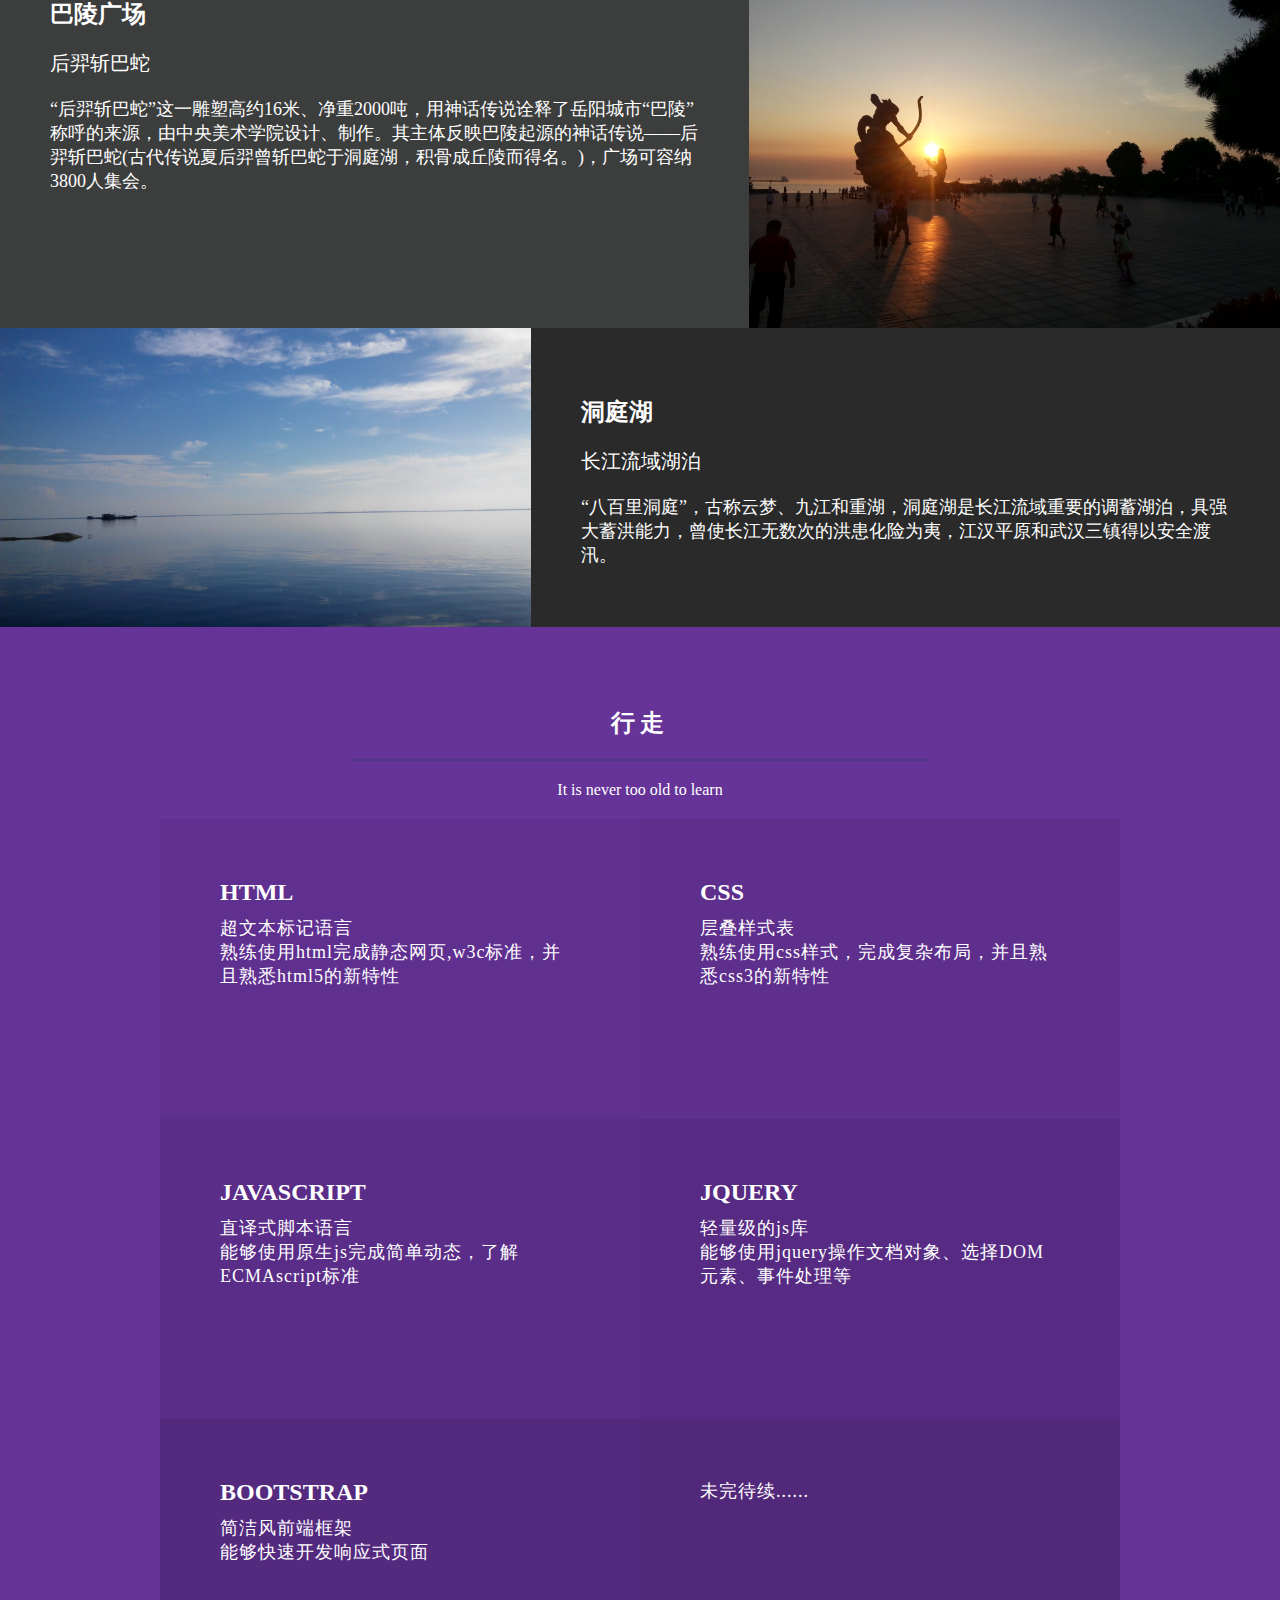
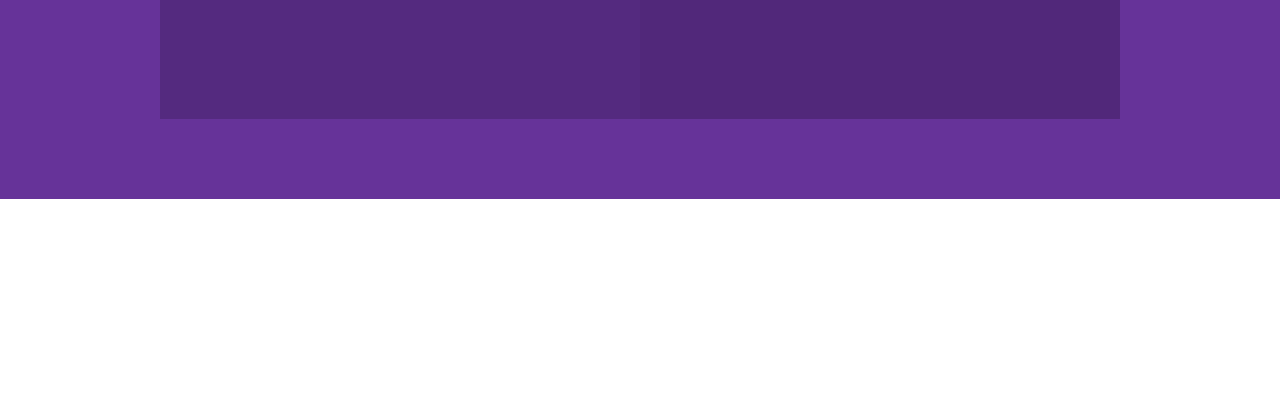
==== commit e1a83928: "1" ====
--- a/index.html
+++ b/index.html
@@ -1,57 +1,157 @@
 <!DOCTYPE html>
-<html lang="en-us">
-  <head>
+<html lang="en">
+<head>
     <meta charset="UTF-8">
-    <title>Katherine by panleihh</title>
-    <meta name="viewport" content="width=device-width, initial-scale=1">
-    <link rel="stylesheet" type="text/css" href="stylesheets/normalize.css" media="screen">
-    <link href='https://fonts.googleapis.com/css?family=Open+Sans:400,700' rel='stylesheet' type='text/css'>
-    <link rel="stylesheet" type="text/css" href="stylesheets/stylesheet.css" media="screen">
-    <link rel="stylesheet" type="text/css" href="stylesheets/github-light.css" media="screen">
-  </head>
-  <body>
-    <section class="page-header">
-      <h1 class="project-name">Katherine</h1>
-      <h2 class="project-tagline">blog主页</h2>
-      <a href="https://github.com/panleihh/Katherine" class="btn">View on GitHub</a>
-      <a href="https://github.com/panleihh/Katherine/zipball/master" class="btn">Download .zip</a>
-      <a href="https://github.com/panleihh/Katherine/tarball/master" class="btn">Download .tar.gz</a>
-    </section>
+    <title>Katherine</title>
+    <link rel="stylesheet" href="css/main.css">
+    <link rel="stylesheet" href="fonts/font-awesome.min.css">
+</head>
 
-    <section class="main-content">
-      <h3>
-<a id="welcome-to-github-pages" class="anchor" href="#welcome-to-github-pages" aria-hidden="true"><span aria-hidden="true" class="octicon octicon-link"></span></a>Welcome to GitHub Pages.</h3>
-
-<p>This automatic page generator is the easiest way to create beautiful pages for all of your projects. Author your page content here <a href="https://guides.github.com/features/mastering-markdown/">using GitHub Flavored Markdown</a>, select a template crafted by a designer, and publish. After your page is generated, you can check out the new <code>gh-pages</code> branch locally. If you’re using GitHub Desktop, simply sync your repository and you’ll see the new branch.</p>
-
-<h3>
-<a id="designer-templates" class="anchor" href="#designer-templates" aria-hidden="true"><span aria-hidden="true" class="octicon octicon-link"></span></a>Designer Templates</h3>
-
-<p>We’ve crafted some handsome templates for you to use. Go ahead and click 'Continue to layouts' to browse through them. You can easily go back to edit your page before publishing. After publishing your page, you can revisit the page generator and switch to another theme. Your Page content will be preserved.</p>
-
-<h3>
-<a id="creating-pages-manually" class="anchor" href="#creating-pages-manually" aria-hidden="true"><span aria-hidden="true" class="octicon octicon-link"></span></a>Creating pages manually</h3>
-
-<p>If you prefer to not use the automatic generator, push a branch named <code>gh-pages</code> to your repository to create a page manually. In addition to supporting regular HTML content, GitHub Pages support Jekyll, a simple, blog aware static site generator. Jekyll makes it easy to create site-wide headers and footers without having to copy them across every page. It also offers intelligent blog support and other advanced templating features.</p>
-
-<h3>
-<a id="authors-and-contributors" class="anchor" href="#authors-and-contributors" aria-hidden="true"><span aria-hidden="true" class="octicon octicon-link"></span></a>Authors and Contributors</h3>
-
-<p>You can @mention a GitHub username to generate a link to their profile. The resulting <code>&lt;a&gt;</code> element will link to the contributor’s GitHub Profile. For example: In 2007, Chris Wanstrath (<a href="https://github.com/defunkt" class="user-mention">@defunkt</a>), PJ Hyett (<a href="https://github.com/pjhyett" class="user-mention">@pjhyett</a>), and Tom Preston-Werner (<a href="https://github.com/mojombo" class="user-mention">@mojombo</a>) founded GitHub.</p>
-
-<h3>
-<a id="support-or-contact" class="anchor" href="#support-or-contact" aria-hidden="true"><span aria-hidden="true" class="octicon octicon-link"></span></a>Support or Contact</h3>
-
-<p>Having trouble with Pages? Check out our <a href="https://help.github.com/pages">documentation</a> or <a href="https://github.com/contact">contact support</a> and we’ll help you sort it out.</p>
-
-      <footer class="site-footer">
-        <span class="site-footer-owner"><a href="https://github.com/panleihh/Katherine">Katherine</a> is maintained by <a href="https://github.com/panleihh">panleihh</a>.</span>
-
-        <span class="site-footer-credits">This page was generated by <a href="https://pages.github.com">GitHub Pages</a> using the <a href="https://github.com/jasonlong/cayman-theme">Cayman theme</a> by <a href="https://twitter.com/jasonlong">Jason Long</a>.</span>
-      </footer>
-
-    </section>
-
-  
-  </body>
-</html>
+<body>
+    <div class="page-wrapper">
+        <header id="header">
+            <nav>
+                <div class="logo"><a href="index.html">Katherine</a></div>
+                <ul>
+                    <li><a href="#" class="active">首页</a></li>
+                    <li><a href="article.html">文章模板</a></li>
+                    <li><a href="#" class="me">关于我</a></li>
+                    <li id="menu_trigger"><a href="#">侧栏菜单</a></li>
+                </ul>
+            </nav>
+            <div id="banner">
+                <div class="inner">
+                    <h1>Katherine</h1>
+                    <p>也无风雨也无晴</p>
+                    <button id="contact"><a href="#">联系我</a></button>
+                    <div class="more">
+                        <p>更多</p>
+                        <p><i class="fa fa-angle-double-down fa-2x" aria-hidden="true"></i></p>
+                    </div>
+                </div>
+            </div>
+        </header>
+        <article>
+            <section id="one" class="first-section">
+                <div class="inner1">
+                    <div>
+                        <h2>Katherine</h2>
+                        <div class="hr"></div>
+                        <p class="sub-heading">keep childlike innocence</p>
+                    </div>
+                    <div class="icons">
+                        <span class="icon">e</span>
+                        <span class="icon">b</span>
+                        <span class="icon">c</span>
+                    </div>
+                </div>
+            </section>
+            <section id="two" class="second-section">
+                <div class="article-preview">
+                    <div class="img-section">
+                        <img src="img/c1.jpg" alt="">
+                    </div>
+                    <div class="text-section">
+                        <h2>岳阳楼</h2>
+                        <div class="sub-heading">“江南三大名楼”之一</div>
+                        <p>岳阳楼位于湖南省岳阳市古城西门城墙之上，下瞰洞庭，前望君山，自古有“洞庭天下水，岳阳天下楼”之美誉，与湖北武昌黄鹤楼、江西南昌滕王阁并称为“江南三大名楼”。</p>
+                    </div>
+                </div>
+                <div class="article-preview">
+                    <div class="text-section">
+                        <h2>巴陵广场</h2>
+                        <div class="sub-heading">后羿斩巴蛇</div>
+                        <p>“后羿斩巴蛇”这一雕塑高约16米、净重2000吨，用神话传说诠释了岳阳城市“巴陵”称呼的来源，由中央美术学院设计、制作。其主体反映巴陵起源的神话传说——后羿斩巴蛇(古代传说夏后羿曾斩巴蛇于洞庭湖，积骨成丘陵而得名。)，广场可容纳3800人集会。</p>
+                    </div>
+                    <div class="img-section">
+                        <img src="img/c2.jpg" alt="">
+                    </div>
+                </div>
+                <div class="article-preview">
+                    <div class="img-section">
+                        <img src="img/c3.jpg" alt="">
+                    </div>
+                    <div class="text-section">
+                        <h2>洞庭湖</h2>
+                        <div class="sub-heading">长江流域湖泊</div>
+                        <p>“八百里洞庭”，古称云梦、九江和重湖，洞庭湖是长江流域重要的调蓄湖泊，具强大蓄洪能力，曾使长江无数次的洪患化险为夷，江汉平原和武汉三镇得以安全渡汛。</p>
+                    </div>
+                </div>
+            </section>
+            <section id="three" class="third-section">
+                <div class="inner3">
+                    <div class="heading-wrapper">
+                        <h2>行走</h2>
+                        <div class="hr"></div>
+                        <div class="sub-heading">It is never too old to learn</div>
+                    </div>
+                    <div class="cards">
+                        <div class="card">
+                            <h3>HTML</h3>
+                            <p>超文本标记语言</p>
+                            <p>熟练使用html完成静态网页,w3c标准，并且熟悉html5的新特性</p>
+                        </div>
+                        <div class="card">
+                            <h3>CSS</h3>
+                            <p>层叠样式表</p>
+                            <p>熟练使用css样式，完成复杂布局，并且熟悉css3的新特性</p>
+                        </div>
+                        <div class="card">
+                            <h3>JAVASCRIPT</h3>
+                            <p>直译式脚本语言</p>
+                            <p>能够使用原生js完成简单动态，了解ECMAscript标准</p>
+                        </div>
+                        <div class="card">
+                            <h3>JQUERY</h3>
+                            <p>轻量级的js库</p>
+                            <p>能够使用jquery操作文档对象、选择DOM元素、事件处理等</p>
+                        </div>
+                        <div class="card">
+                            <h3>BOOTSTRAP</h3>
+                            <p>简洁风前端框架</p>
+                            <p>能够快速开发响应式页面</p>
+                        </div>
+                        <div class="card">
+                            <p>未完待续......</p>
+                        </div>
+                    </div>
+                </div>
+            </section>
+        </article>
+        <footer>
+            <ul class="share">
+                <li><a href="#"><i class="fa fa-phone fa-lg" aria-hidden="true"></i></a></li>
+                <li><a href="#"><i class="fa fa-comments-o fa-lg" aria-hidden="true"></i></a></li>
+                <li><a href="#"><i class="fa fa-envelope-o fa-lg" aria-hidden="true"></i></a></li>
+                <li><a href="#"><i class="fa fa-github fa-lg" aria-hidden="true"></i></a></li>
+            </ul>
+            <div class="copyright">
+                @Katherine  -2016
+            </div>
+        </footer>
+    </div>
+    <div class="mask"></div>
+    <div id="menu">
+        <ul>
+            <li><a href="#">html</a></li>
+            <li><a href="#">css</a></li>
+            <li><a href="#">javascript</a></li>
+            <li><a href="#">jquery</a></li>
+            <li><a href="#">bootstrap</a></li>
+            <li><a href="#">react</a></li>
+            <li><a href="#">less</a></li>
+        </ul>
+    </div>
+    <div id="info">
+        <ul>
+            <li>telephone：15197228706</li>
+            <li>weChat：pl6542580</li>
+            <li>e-mail：941399127@qq.com</li>
+            <li>github:https://github.com/panleihh</li>
+        </ul>
+    </div>
+    <button class="back-to-top"><a href="#">返回顶部</a></button>
+    <script src="js/jquery-3.1.0.min.js"></script>
+    <script src="js/main.js"></script>
+</body>
+</html>--- a/css/main.css
+++ b/css/main.css
@@ -0,0 +1,322 @@
+/*
+    * Busy 收集 整理
+ */
+/*雅虎（YUI 3）reset*/
+/*Normalize.css*/
+* {
+  margin: 0;
+  padding: 0;
+}
+li {
+  list-style: none;
+}
+img {
+  border: none;
+}
+input,
+select,
+textarea {
+  outline: none;
+  border: none;
+  background: none;
+}
+textarea {
+  resize: none;
+}
+a {
+  text-decoration: none;
+}
+@font-face {
+  font-family: icon_kawaii;
+  src: url("../fonts/Kawaii%20Food%20Font.ttf");
+  font-weight: normal;
+}
+body {
+  font-family: "Microsoft Yahei", "微软雅黑";
+  /*---------------------------------隐藏部分-----------------------------------------*/
+
+}
+body .page-wrapper {
+  background: url("../img/main.jpg") fixed;
+  background-size: cover;
+  overflow: hidden;
+  /*--------------------------------header部分--------------------------------------*/
+
+  /*--------------------------------article部分------------------------------------*/
+
+  /*--------------------------------footer部分-------------------------------------*/
+
+}
+body .page-wrapper header nav {
+  width: 100%;
+  background: rgba(0, 0, 0, 0.5);
+  position: fixed;
+  z-index: 1000;
+  height: 50px;
+}
+body .page-wrapper header nav .logo {
+  padding: 10px 20px;
+  font-size: 20px;
+  font-weight: 700;
+  float: left;
+  letter-spacing: 2px;
+}
+body .page-wrapper header nav .logo a {
+  color: #ffffff;
+}
+body .page-wrapper header nav ul {
+  float: right;
+}
+body .page-wrapper header nav ul li {
+  display: inline-block;
+  line-height: 50px;
+  margin-right: 20px;
+}
+body .page-wrapper header nav ul li a {
+  line-height: inherit;
+  display: inline-block;
+  height: inherit;
+  color: #ffffff;
+}
+body .page-wrapper header #banner {
+  height: 750px;
+  color: #ffffff;
+  background-color: rgba(0, 0, 0, 0.1);
+}
+body .page-wrapper header #banner .inner {
+  max-width: 300px;
+  text-align: center;
+  margin: 0 auto;
+  position: relative;
+  top: 160px;
+}
+body .page-wrapper header #banner .inner h1 {
+  border-top: 1px solid #ffffff;
+  border-bottom: 1px solid #ffffff;
+  padding: 10px 0;
+}
+body .page-wrapper header #banner .inner p {
+  line-height: 30px;
+  margin: 30px;
+}
+body .page-wrapper header #banner .inner button {
+  border: none;
+  background-color: #00A3AF;
+  color: #eeeeee;
+  padding: 14px 40px;
+}
+body .page-wrapper header #banner .inner button a {
+  display: block;
+  color: #ffffff;
+}
+body .page-wrapper header #banner .inner .more {
+  margin-top: 300px;
+}
+body .page-wrapper article #one {
+  text-align: center;
+  background-color: #56afaa;
+  color: #ffffff;
+  padding: 100px 0;
+}
+body .page-wrapper article #one .inner1 {
+  max-width: 1080px;
+  margin: 0 auto;
+}
+body .page-wrapper article #one .inner1 .hr {
+  width: 100%;
+  height: 2px;
+  margin: 20px auto;
+  background-color: #00A3AF;
+}
+body .page-wrapper article #one .inner1 .sub-heading {
+  font-size: 18px;
+  margin: 30px;
+}
+body .page-wrapper article #one .inner1 .icons {
+  margin-top: 20px;
+  font-size: 70px;
+  font-family: icon_kawaii;
+}
+body .page-wrapper article #one .inner1 .icons .icon {
+  display: inline-block;
+  width: 80px;
+  height: 80px;
+  margin: 20px;
+  border: 1px solid #ffffff;
+  transform: rotate(45deg);
+}
+body .page-wrapper article #two .article-preview {
+  background-color: rgba(20, 22, 22, 0.83);
+  display: flex;
+}
+body .page-wrapper article #two .article-preview .img-section {
+  width: 45%;
+}
+body .page-wrapper article #two .article-preview .img-section img {
+  width: 100%;
+  max-height: 400px;
+  display: block;
+  overflow: hidden;
+}
+body .page-wrapper article #two .article-preview .text-section {
+  width: 55%;
+  position: relative;
+  top: 68px;
+  padding: 0 50px;
+  color: #ffffff;
+}
+body .page-wrapper article #two .article-preview .text-section h2 {
+  margin-bottom: 20px;
+}
+body .page-wrapper article #two .article-preview .text-section .sub-heading {
+  font-size: 20px;
+  margin-bottom: 20px;
+}
+body .page-wrapper article #two .article-preview .text-section p {
+  font-size: 18px;
+}
+body .page-wrapper article #two .article-preview:nth-child(odd) {
+  background-color: rgba(26, 26, 26, 0.93);
+}
+body .page-wrapper article #three {
+  background-color: rebeccapurple;
+  color: #ffffff;
+  padding: 80px;
+}
+body .page-wrapper article #three .inner3 {
+  max-width: 960px;
+  margin: 0 auto;
+}
+body .page-wrapper article #three .inner3 .heading-wrapper {
+  text-align: center;
+}
+body .page-wrapper article #three .inner3 .heading-wrapper h2 {
+  letter-spacing: 5px;
+}
+body .page-wrapper article #three .inner3 .heading-wrapper .hr {
+  width: 60%;
+  height: 2px;
+  margin: 20px auto;
+  background-color: #523587;
+}
+body .page-wrapper article #three .inner3 .heading-wrapper .sub-heading {
+  margin-bottom: 20px;
+}
+body .page-wrapper article #three .inner3 .cards .card {
+  width: 50%;
+  min-height: 300px;
+  padding: 60px;
+  float: left;
+  display: inline-block;
+  -webkit-box-sizing: border-box;
+  -moz-box-sizing: border-box;
+  box-sizing: border-box;
+}
+body .page-wrapper article #three .inner3 .cards .card h3 {
+  font-size: 24px;
+  padding-bottom: 10px;
+}
+body .page-wrapper article #three .inner3 .cards .card p {
+  font-size: 18px;
+  letter-spacing: 1px;
+}
+body .page-wrapper article #three .inner3 .cards .card:first-child {
+  background-color: rgba(0, 0, 0, 0.05);
+}
+body .page-wrapper article #three .inner3 .cards .card:nth-child(2) {
+  background-color: rgba(0, 0, 0, 0.08);
+}
+body .page-wrapper article #three .inner3 .cards .card:nth-child(3) {
+  background-color: rgba(0, 0, 0, 0.11);
+}
+body .page-wrapper article #three .inner3 .cards .card:nth-child(4) {
+  background-color: rgba(0, 0, 0, 0.14);
+}
+body .page-wrapper article #three .inner3 .cards .card:nth-child(5) {
+  background-color: rgba(0, 0, 0, 0.17);
+}
+body .page-wrapper article #three .inner3 .cards .card:nth-child(6) {
+  background-color: rgba(0, 0, 0, 0.2);
+}
+body .page-wrapper article #three .inner3 .cards:after {
+  content: '';
+  display: block;
+  clear: both;
+}
+body .page-wrapper footer {
+  color: #ffffff;
+  min-height: 200px;
+  text-align: center;
+}
+body .page-wrapper footer .share {
+  display: block;
+  margin: 0 auto;
+  padding: 50px;
+}
+body .page-wrapper footer .share li {
+  display: inline-block;
+  padding: 15px;
+}
+body .page-wrapper footer .share li a {
+  color: #ffffff;
+}
+body .page-wrapper footer .copyright {
+  padding-bottom: 20px;
+}
+body .mask {
+  position: fixed;
+  display: none;
+  background-color: rgba(0, 0, 0, 0.4);
+  top: 0;
+  bottom: 0;
+  left: 0;
+  right: 0;
+}
+body #menu {
+  width: 300px;
+  padding: 20px 0;
+  position: fixed;
+  top: 50px;
+  bottom: 0;
+  right: -300px;
+  background-color: rgba(0, 0, 0, 0.5);
+  color: #ffffff;
+  transition: right 0.5s;
+}
+body #menu ul li a {
+  width: 100%;
+  padding: 10px 30px;
+  color: #ffffff;
+  display: inline-block;
+}
+body #menu ul li a:hover {
+  background-color: #444444;
+}
+body #info {
+  width: 400px;
+  position: fixed;
+  top: 410px;
+  left: 37%;
+  display: none;
+  border-radius: 15px;
+  background-color: rgba(255, 255, 255, 0.5);
+}
+body #info ul {
+  padding: 20px 35px;
+  font-size: 18px;
+  line-height: 30px;
+}
+body .back-to-top {
+  position: fixed;
+  bottom: 30px;
+  right: 30px;
+  padding: 10px;
+  border: 1px solid #888;
+  background-color: #5d5d5d;
+}
+body .back-to-top a {
+  color: #878787;
+}
+body .back-to-top a:hover {
+  color: #aaaaaa;
+}
